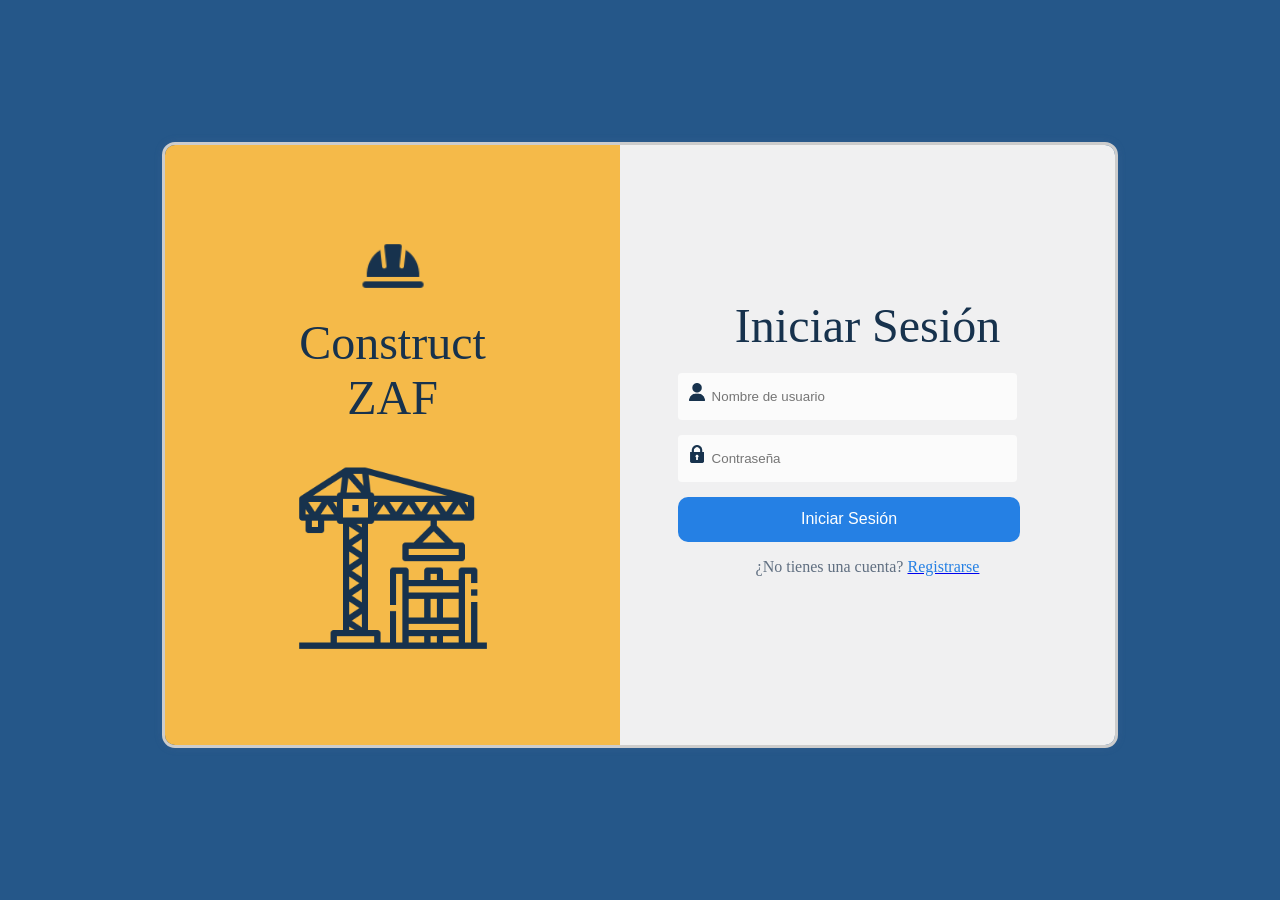
==== project/src/main/resources/template/Login/index.html @ 7376d63f "feat :sparkles: Connection with HTML" ====
<!DOCTYPE html>
<html lang="en">
<head>
    <meta charset="UTF-8">
    <meta name="viewport" content="width=device-width, initial-scale=1.0">
    <title>Document</title>
    <link rel="stylesheet" href="styles.css">
</head>
<body>
    <div id="main">
        <div id="left">
            <div id="imageLogo">
                <img id="casco" src="img/casco-de-seguridad.png" >
            </div>
            <div id="nameLogo">Construct <br> ZAF</div>
            <div id="imgWeb">
                <img id="construccion" src="img/construccion.png">
            </div>
        </div>
        <div id="right">
            <div id="titleLogin">Iniciar Sesión</div>
            <div id="input1">
                <img src="img/usuario (1).png" class="icon">
                <input type="text" placeholder="Nombre de usuario" />
            </div>
            <div id="input1">
                <img src="img/bloquear.png" class="icon">
                <input type="password" placeholder="Contraseña">
            </div>
            <button type="submit" id="botonI" onclick="login()">Iniciar Sesión</button>
            <p>¿No tienes una cuenta? <a href="/Sign/index.html"><span>Registrarse</span></a></p>
        </div>
    </div>
</body>
<script src="./script.js"></script>
</html>
---- project/src/main/resources/template/Login/styles.css ----
body {
    display: flex;
    justify-content: center;
    align-items: center;
    height: 97vh;
    background-color: #255789;
}

#main {
    border-radius: 13px;
    display: flex;
    width: 950px;
    height: 600px;
    border: 3px solid #cccccc;
    box-shadow: 0 0 10px rgba(136, 138, 181, 0.1);
}

#left {
    border-bottom-left-radius: 10px;
    border-top-left-radius: 10px;
    flex: 1;
    background-color: #f5ba49; 
    display: flex;
    flex-direction: column;
    justify-content: center;
    align-items: center;
    color: #17324d; 
}

img#casco {
    width: clamp(15px, 10vw, 70px);
}

#nameLogo {
    font-size: clamp(2.5rem, 4vw, 3rem);
    text-align: center;
    margin: 10px 0;
}

#imgWeb {
    margin-top: 20px;
    
}
img#construccion{
    width: clamp(200px, 10vw, 800px);
}

#right {
    border-bottom-right-radius: 10px;
    border-top-right-radius: 10px;
    flex: 1;
    background-color: #F0F0F1;
    display: flex;
    flex-direction: column;
    justify-content: center;
    padding: 20px;
}

#titleLogin {
    font-size: clamp(2rem, 4vw, 3rem);
    color: #17324d;
    margin-bottom: 20px;
    text-align: center;
}

#input1{
    width: 70%;
    padding: 10px;
    margin-bottom: 15px;
    margin-left: 3vw;
    font-size: 1vw;
    background-color: #FBFBFB;
    border-radius: 4px;
    display: block;
}
#right input {
    border: none;
    background-color: inherit;
    margin-bottom: 5px;
}

img.icon{
    width: 2vh;
}

#right button {
    height: 5vh;
    width: 75%;
    padding: 10px;
    background-color: #2580e4;
    color: white;
    border: none;
    border-radius: 10px;
    margin-left: 3vw;
    font-size: 1em;
    cursor: pointer;
}

#right button:hover {
    background-color: #255789;
}

#right p {
    text-align: center;
    font-size: 1em;
    margin-top: 16px;
    color: #606F81;
}

#right span {
    color: #2580e4;
    cursor: pointer;
}

#right span:hover {
    text-decoration: underline;
}

@media (max-width: 564px) {
    #input1{
        width: 83%;
        height: 4vw;
        margin-left: 0.7vw;
    }
    #right input {
        width: 29.3vw;
        font-size: 2.6vw;
        margin-top: 0.3vw;
    }
    #right p {
        font-size: 1.1em;
        margin-top: 25px;
    }
}

@media (max-width: 578px) {
    #input1{
        width: 82%;
        height: 4vw;
        margin-left: 2.5vw;
    }
    #right input {
        width: 29.3vw;
        font-size: 2.6vw;
        margin-top: 0.3vw;
    }
    #right button {
        height: 6vh;
        width: 68%;
        margin-left: 7vw;
        font-size: 0.9em;
    }
    #right p {
        font-size: 1.1em;
        margin-top: 25px;
    }
}

@media (max-width: 480px) {
    #main {
        height: 530px;
    }
    #nameLogo {
        font-size: clamp(1.6rem, 3vw, 3rem);
    }
    #imgWeb {
        margin-top: 20px;
    }
    img#construccion{
        width: clamp(110px, 10vw, 800px);
    }
    #titleLogin {
        font-size: clamp(1.5rem, 4vw, 3rem);
    }
    #input1{
        width: 83%;
        height: 4vw;
        margin-left: 0.7vw;
    }
    #right input {
        width: 29.3vw;
        
    }
    img.icon{
        width: 1.8vh;
    }
    #right button {
        height: 4.6vh;
        width: 71%;
        margin-left: 6.5vw;
        font-size: 0.9em;
    }
    #right p {
        font-size: 0.9em;
        margin-top: 25px;
    }
}
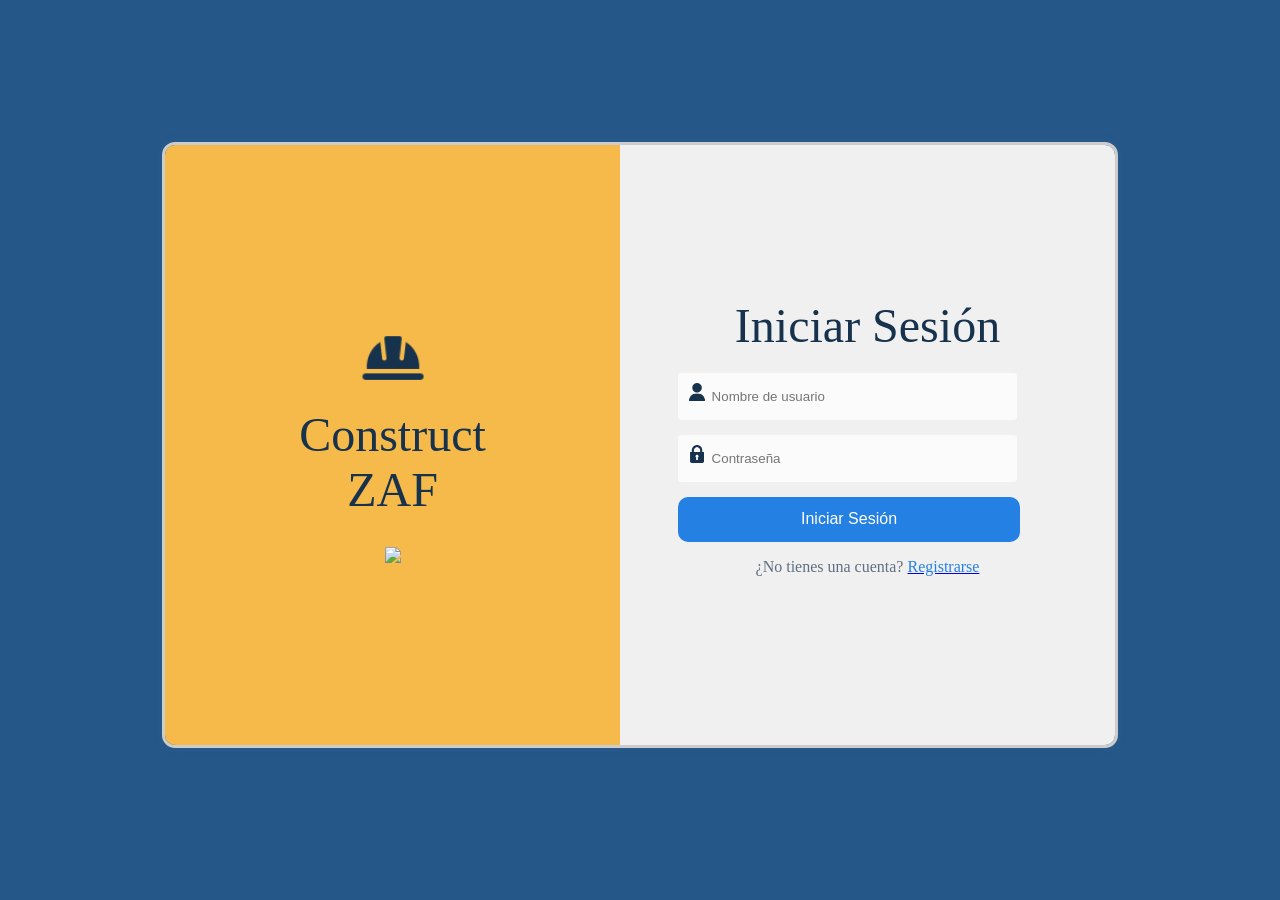
==== commit a0c9ea60: "feat :sparkles: conexion with html" ====
--- a/project/src/main/resources/template/Login/index.html
+++ b/project/src/main/resources/template/Login/index.html
@@ -14,23 +14,23 @@
             </div>
             <div id="nameLogo">Construct <br> ZAF</div>
             <div id="imgWeb">
-                <img id="construccion" src="img/construccion.png">
+                <img id="construccion" src="../img/construccion.png">
             </div>
         </div>
         <div id="right">
             <div id="titleLogin">Iniciar Sesión</div>
             <div id="input1">
                 <img src="img/usuario (1).png" class="icon">
-                <input type="text" placeholder="Nombre de usuario" />
+                <input id="inpuuut1" type="text" placeholder="Nombre de usuario" />
             </div>
             <div id="input1">
                 <img src="img/bloquear.png" class="icon">
-                <input type="password" placeholder="Contraseña">
+                <input id="inpuuut2" type="password" placeholder="Contraseña">
             </div>
-            <button type="submit" id="botonI" onclick="login()">Iniciar Sesión</button>
+            <button type="submit" onclick="login()">Iniciar Sesión</button>
             <p>¿No tienes una cuenta? <a href="/Sign/index.html"><span>Registrarse</span></a></p>
         </div>
     </div>
 </body>
-<script src="./script.js"></script>
+<script src="../Login/script.js"></script>
 </html>
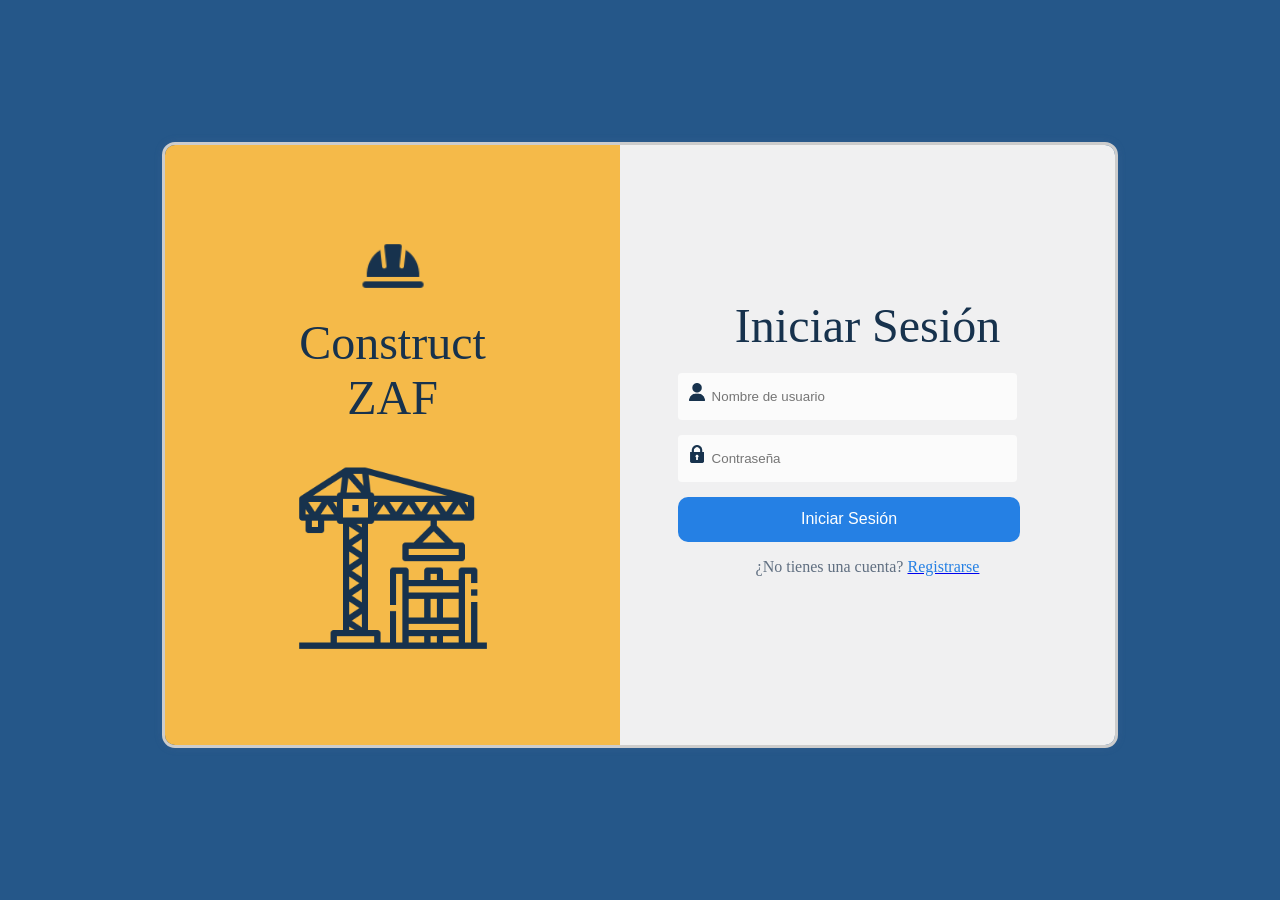
==== commit 5c5306e1: "feat :sparkles: reports" ====
--- a/project/src/main/resources/template/Login/index.html
+++ b/project/src/main/resources/template/Login/index.html
@@ -14,7 +14,7 @@
             </div>
             <div id="nameLogo">Construct <br> ZAF</div>
             <div id="imgWeb">
-                <img id="construccion" src="../img/construccion.png">
+                <img id="construccion" src="img/construccion.png">
             </div>
         </div>
         <div id="right">
@@ -28,7 +28,7 @@
                 <input id="inpuuut2" type="password" placeholder="Contraseña">
             </div>
             <button type="submit" onclick="login()">Iniciar Sesión</button>
-            <p>¿No tienes una cuenta? <a href="/Sign/index.html"><span>Registrarse</span></a></p>
+            <p>¿No tienes una cuenta? <a href="../Sign/index.html"><span>Registrarse</span></a></p>
         </div>
     </div>
 </body>
--- a/project/src/main/resources/template/Login/styles.css
+++ b/project/src/main/resources/template/Login/styles.css
@@ -72,13 +72,19 @@
     background-color: #FBFBFB;
     border-radius: 4px;
     display: block;
+    border: none;
 }
 #right input {
     border: none;
     background-color: inherit;
     margin-bottom: 5px;
 }
-
+#inpuuut1{
+    outline: none;
+}
+#inpuuut2{
+    outline: none;
+}
 img.icon{
     width: 2vh;
 }
